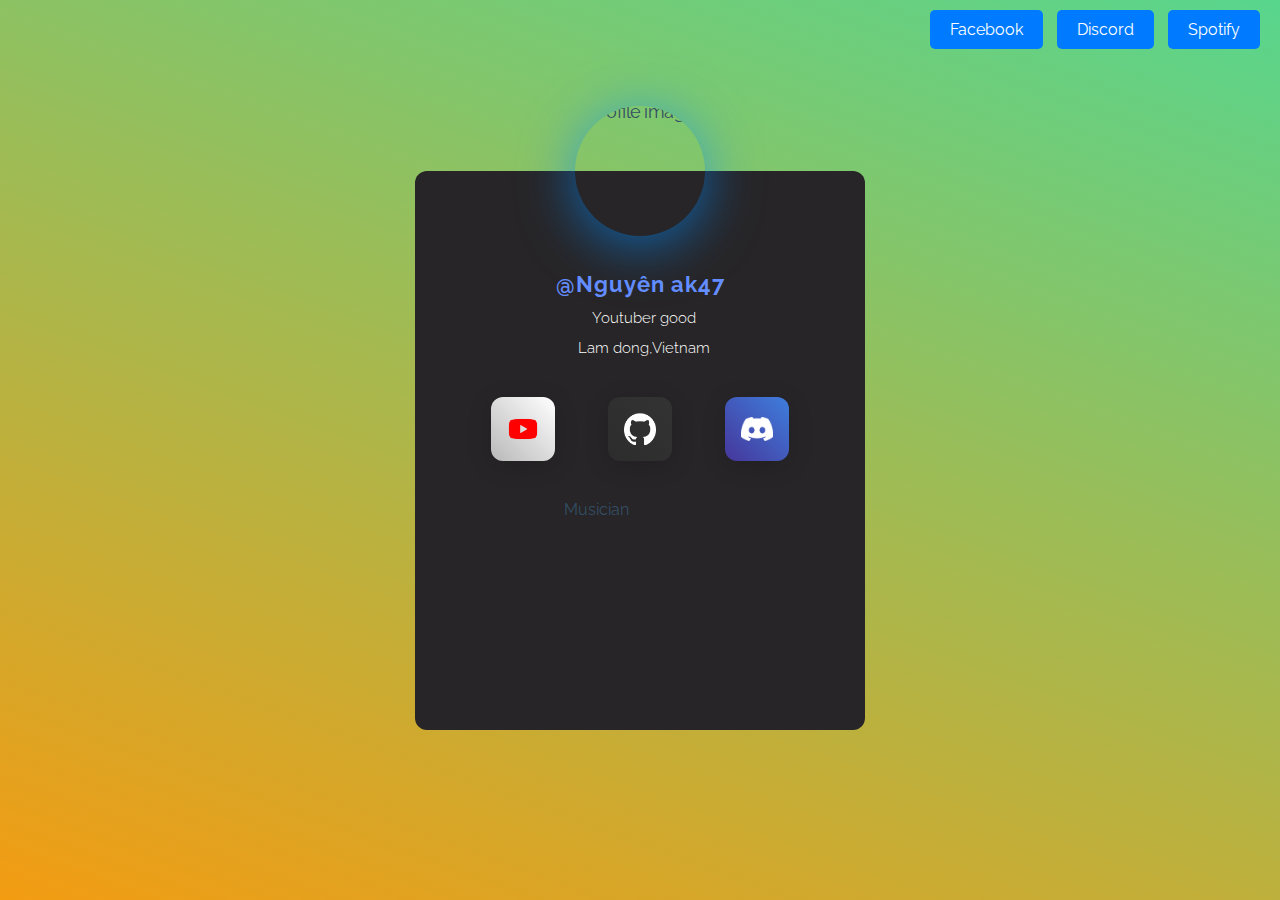
==== nguyenak/index.html @ 466c5747 "Add files via upload" ====
<html>
    <head>
        <!--Linking fonts-->
            <!--Poppins for titles-->
                <link rel="preconnect" href="https://fonts.googleapis.com">
                <link rel="preconnect" href="https://fonts.gstatic.com" crossorigin>
                <link href="https://fonts.googleapis.com/css2?family=Raleway:wght@400&display=swap" rel="stylesheet">
                <link rel="preconnect" href="https://fonts.googleapis.com">
                <link rel="preconnect" href="https://fonts.gstatic.com" crossorigin>
                <link href="https://fonts.googleapis.com/css2?family=Raleway:wght@700&display=swap" rel="stylesheet">
            <!--Poppins for paragraph-->
                <link rel="preconnect" href="https://fonts.googleapis.com">
                <link rel="preconnect" href="https://fonts.gstatic.com" crossorigin>
                <link href="https://fonts.googleapis.com/css2?family=Raleway:wght@100&display=swap" rel="stylesheet">
                <link rel="preconnect" href="https://fonts.googleapis.com">
                <link rel="preconnect" href="https://fonts.gstatic.com" crossorigin>
                <link href="https://fonts.googleapis.com/css2?family=Raleway:wght@200&display=swap" rel="stylesheet">
                <link rel="preconnect" href="https://fonts.googleapis.com">
                <link rel="preconnect" href="https://fonts.gstatic.com" crossorigin>
                <link href="https://fonts.googleapis.com/css2?family=Raleway:wght@300&display=swap" rel="stylesheet">
            <!--Linking the CSS-->
                <link href="style.css" rel="stylesheet">
            <!--Title-->
                <title>tlz's profile</title>
                <meta name="description" content="Adu Nguyen Ak dep zai." />
            <!--Favicon-->
                <link rel="icon" type="image/x-icon" href="file:///D:/1fa2a50e333ebbef02fab0758a983344.jpg">
    </head>
    <body>
        <div class="top-right-buttons">
            <a href="https://www.facebook.com/profile.php?id=100089097504910" class="top-button" target="_blank">Facebook</a>
            <a href="https://discord.gg/MRAQ2nJh" class="top-button" target="_blank">Discord</a>
            <a href="https://open.spotify.com/user/3142vj2g6ebnddi3iehnl5dyheye" class="top-button" target="_blank">Spotify</a>
        </div>    
        <!--Card-->
        <div class="profile-container">
            <div class="img-container">
                <img src="https://i.ytimg.com/an/s0P4GrXEumyYn-d8ASrGlA/featured_channel.jpg?v=60f57ef5" alt="profile image">
            </div>
            <p class="info full-name">@Nguyên ak47</p>
            <p class="info role">
                <i class="fas fa-star"></i>
                Youtuber good
            </p>
            <p class="info place">
                <i class="fas fa-map-marker-alt"></i>
                Lam dong,Vietnam
            </p>
            
                        

            <div class="social-container">
                <button class="youtube">
                    <a href="hthttps://www.youtube.com/@THAYQUANG" target="_blank"><i class="fab fa-youtube"><img class="logo" src="assets/images/youtube.png"></i></a>
                </button>
                <button class="github">
                    <a href="https://github.com/phamtungnguyen59?tab=repositories" target="_blank"><i class="fab fa-github"><img class="logo" src="assets/images/github-mark-white.png"></i></a>
                </button>
                <button class="discord">
                    <a href="https://discordapp.com/users/1109462501390811218" target="_blank"><i class="fab fa-discord"><img class="logo-discord" src="assets/images/discord.png"></i></a>
                </button>
            </div>
        <!--Discord account-->
            <br>
            <p class="music">Musician</p>
            <iframe style="border-radius:12px" src="https://open.spotify.com/embed/track/1JUw89wfRpuQI6omtxLsbS?utm_source=generator" width="100%" height="152" frameBorder="0" allowfullscreen="" allow="autoplay; clipboard-write; encrypted-media; fullscreen; picture-in-picture" loading="lazy"></iframe>
            <br>
        </div>
    </body>
</html>
---- nguyenak/style.css ----
* {
  margin     : 0;
  padding    : 0;
  box-sizing : border-box;
  color      : #334e64;
  scale:     : 0.4;
  font-family: 'Raleway', sans-serif;
}

body {
  min-height     : 100vh;
  width          : 100%;
  display        : flex;
  justify-content: center;
  align-items    : center;
  background     : linear-gradient(20deg, #f39c12, #58d68d);
}

.profile-container {
  position        : relative;
  background-color: rgb(39, 37, 39);
  width           : 450px;
  padding         : 100px 50px 40px;
  border-radius   : 12px;
  display         : flex;
  flex-direction  : column;
  justify-content : center;
  align-items     : center;
  transition      : 0.5s;
}

.img-container {
  width        : 130px;
  height       : 130px;
  overflow     : hidden;
  border       : linear-gradient(45deg, #38fddc, #6a0499);
  border-radius: 50%;
  box-shadow   : 0 8px 55px #008cffa4;
  position     : absolute;
  top          : 0;
  left         : 50%;
  transform    : translate(-50%, -50%);
}

.img-container img {
  width    : 100%;
  max-width: 100%;
  transform: scale(1.1);
}

.info {
  margin-bottom: 12px;
  font-weight: 300;
  font-size: 15px;
  color: #ffffff;
}

.info i {
  margin-right: 8px;
}

.place {
  margin-bottom: 40px;
}

.full-name {
  font-size     : 1.4em;
  font-weight   : 700;
  letter-spacing: 1px;
  color         : #658eff;
}

.posts-info {
  width          : 100%;
  display        : flex;
  justify-content: space-around;
  align-items    : center;
  font-size      : 1.1em;
  letter-spacing : 0.5px;
  margin-bottom  : 30px;
  text-align     : center;
}

.posts-info span {
  display      : block;
  font-weight  : bold;
  margin-bottom: 4px;
}

.social-container {
  width          : 100%;
  display        : flex;
  justify-content: space-around;
  align-items    : center;
  margin-bottom  : 20px;
}

.social-container i {
  color: #fff;
}

.social-container button {
  border          : none;
  outline         : none;
  width           : 64px;
  height          : 64px;
  border-radius   : 12px;
  font-size       : 15px;
  cursor          : pointer;
  box-shadow      : 0px 5px 25px rgba(0, 0, 0, 0.15);
  transition      : transform 0.75s;
  font-family     : 'Poppins', sans-serif;
  font-weight     : 100;

}

.social-container button:hover {
  transform: scale(1.3);
}

/* Social colors */

.social-container button.youtube {
  background: linear-gradient(45deg, #ffffffad, #ffffff);
}
.social-container button.github {
  background: linear-gradient(45deg, #33333388, #333333);
}
.social-container button.lbpp {
  background: linear-gradient(45deg, #5436ff88, #056eac);
}
.social-container button.discord {
  background: linear-gradient(45deg, #6145ff88, #3e7edd);
}

.profile-container:hover {
  transition      : 0.5s;
  box-shadow      : 0 0 30px 10px rgba(0, 0, 0, 0.507);
}

.logo {
  width           : 32px;
  height          : 32px;
  box-shadow: black;
}

.top-right-buttons {
  position: absolute;
  top: 20px;
  right: 20px;
}

.top-button {
  background-color: #007bff;
  color: #fff;
  padding: 10px 20px;
  text-decoration: none;
  border-radius: 5px;
  margin-left: 10px;
}

.top-button:hover {
  background-color: #0056b3;
}


.logo-discord {
  width           : 32px;
  height          : 24px;
}

.discordcatto {
  border-radius: 15px;
  width: 410;
  border: linear-gradient(45deg, #38fddc, #6a0499);
}

.music {
  border-radius: 12px;
  width: 152;
  border: linear-gradient(45deg, #38fddc, #6a0499);
}
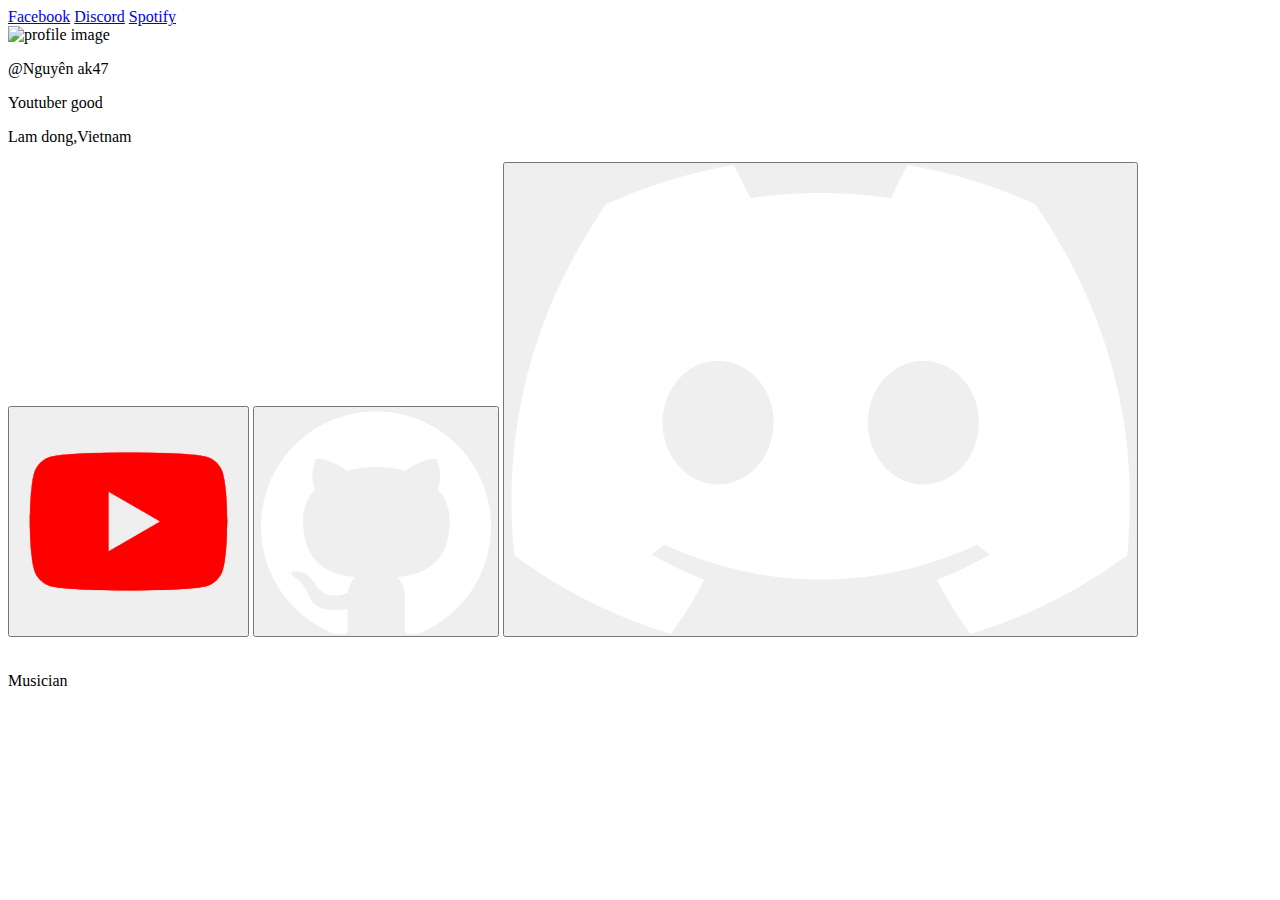
==== commit 769608aa: "Update index.html" ====
--- a/nguyenak/index.html
+++ b/nguyenak/index.html
@@ -19,7 +19,7 @@
                 <link rel="preconnect" href="https://fonts.gstatic.com" crossorigin>
                 <link href="https://fonts.googleapis.com/css2?family=Raleway:wght@300&display=swap" rel="stylesheet">
             <!--Linking the CSS-->
-                <link href="style.css" rel="stylesheet">
+                <link href="nguyenak/style.css" rel="stylesheet">
             <!--Title-->
                 <title>tlz's profile</title>
                 <meta name="description" content="Adu Nguyen Ak dep zai." />
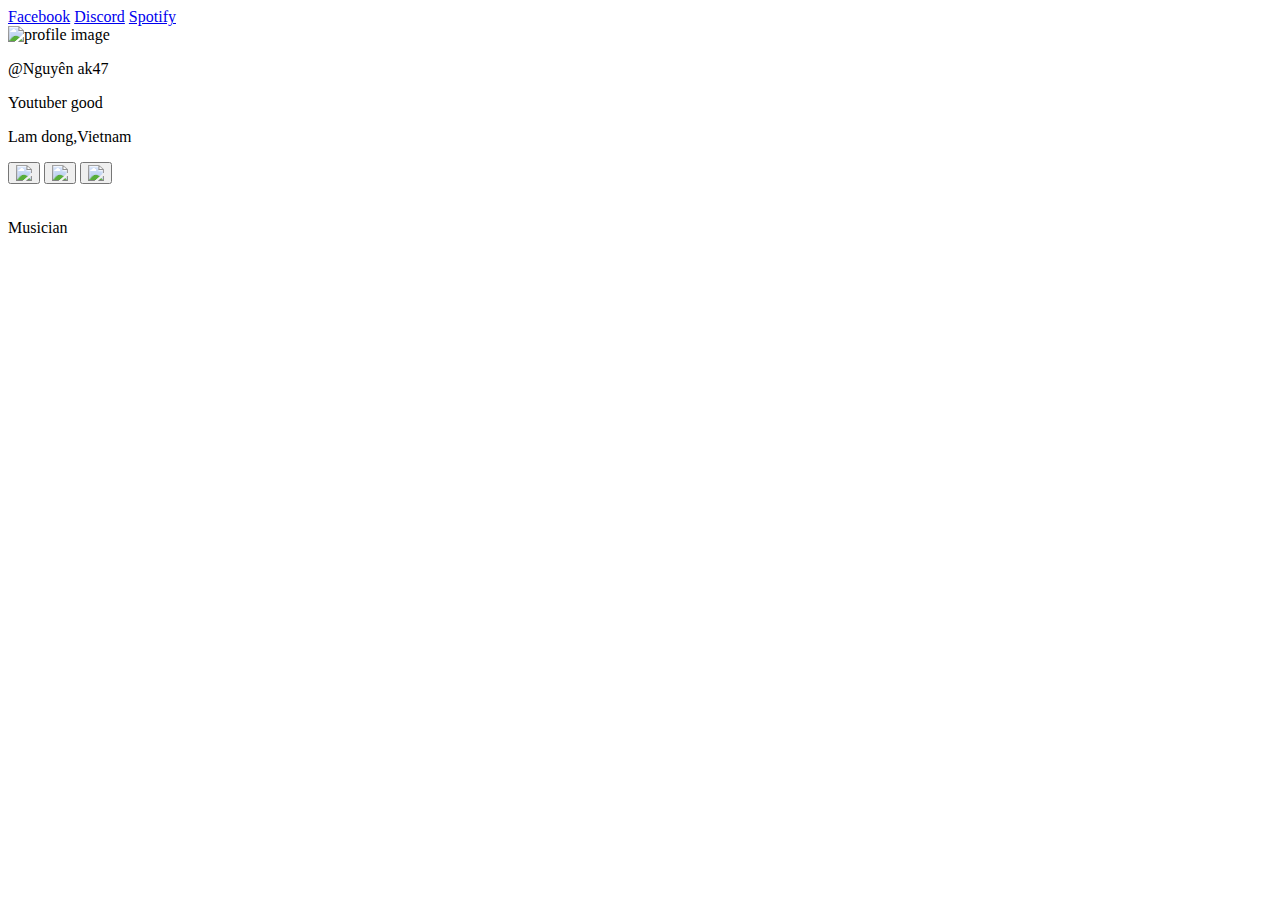
==== commit 9a8ad53b: "Update index.html" ====
--- a/nguyenak/index.html
+++ b/nguyenak/index.html
@@ -51,13 +51,13 @@
 
             <div class="social-container">
                 <button class="youtube">
-                    <a href="hthttps://www.youtube.com/@THAYQUANG" target="_blank"><i class="fab fa-youtube"><img class="logo" src="assets/images/youtube.png"></i></a>
+                    <a href="hthttps://www.youtube.com/@THAYQUANG" target="_blank"><i class="fab fa-youtube"><img class="logo" src="nguyenak/assets/images/youtube.png"></i></a>
                 </button>
                 <button class="github">
-                    <a href="https://github.com/phamtungnguyen59?tab=repositories" target="_blank"><i class="fab fa-github"><img class="logo" src="assets/images/github-mark-white.png"></i></a>
+                    <a href="https://github.com/phamtungnguyen59?tab=repositories" target="_blank"><i class="fab fa-github"><img class="logo" src="nguyenak/assets/images/github-mark-white.png"></i></a>
                 </button>
                 <button class="discord">
-                    <a href="https://discordapp.com/users/1109462501390811218" target="_blank"><i class="fab fa-discord"><img class="logo-discord" src="assets/images/discord.png"></i></a>
+                    <a href="https://discordapp.com/users/1109462501390811218" target="_blank"><i class="fab fa-discord"><img class="logo-discord" src="nguyenak/assets/images/discord.png"></i></a>
                 </button>
             </div>
         <!--Discord account-->
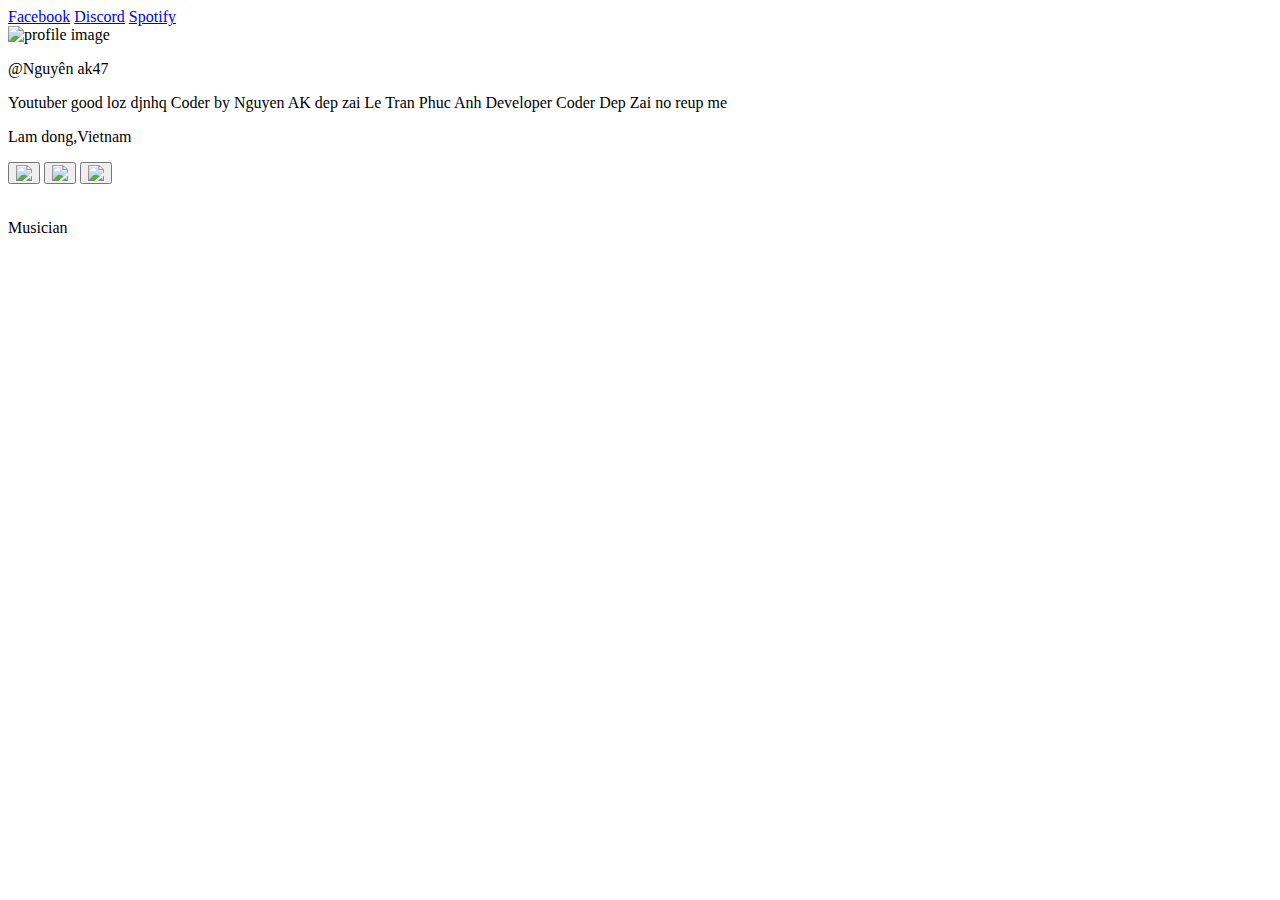
==== commit 517abd75: "Update index.html" ====
--- a/nguyenak/index.html
+++ b/nguyenak/index.html
@@ -24,7 +24,8 @@
                 <title>tlz's profile</title>
                 <meta name="description" content="Adu Nguyen Ak dep zai." />
             <!--Favicon-->
-                <link rel="icon" type="image/x-icon" href="file:///D:/1fa2a50e333ebbef02fab0758a983344.jpg">
+                <link rel="icon" type="image/x-icon" href="nguyenak/e730358c06cc9b64ba5c013f4ba4cbd3.jpg
+">
     </head>
     <body>
         <div class="top-right-buttons">
@@ -40,7 +41,9 @@
             <p class="info full-name">@Nguyên ak47</p>
             <p class="info role">
                 <i class="fas fa-star"></i>
-                Youtuber good
+                Youtuber good loz djnhq
+                Coder by Nguyen AK dep zai Le Tran Phuc Anh Developer Coder Dep Zai
+                no reup me
             </p>
             <p class="info place">
                 <i class="fas fa-map-marker-alt"></i>
@@ -51,7 +54,7 @@
 
             <div class="social-container">
                 <button class="youtube">
-                    <a href="hthttps://www.youtube.com/@THAYQUANG" target="_blank"><i class="fab fa-youtube"><img class="logo" src="nguyenak/assets/images/youtube.png"></i></a>
+                    <a href="https://www.youtube.com/@THAYQUANG" target="_blank"><i class="fab fa-youtube"><img class="logo" src="nguyenak/assets/images/youtube.png"></i></a>
                 </button>
                 <button class="github">
                     <a href="https://github.com/phamtungnguyen59?tab=repositories" target="_blank"><i class="fab fa-github"><img class="logo" src="nguyenak/assets/images/github-mark-white.png"></i></a>
